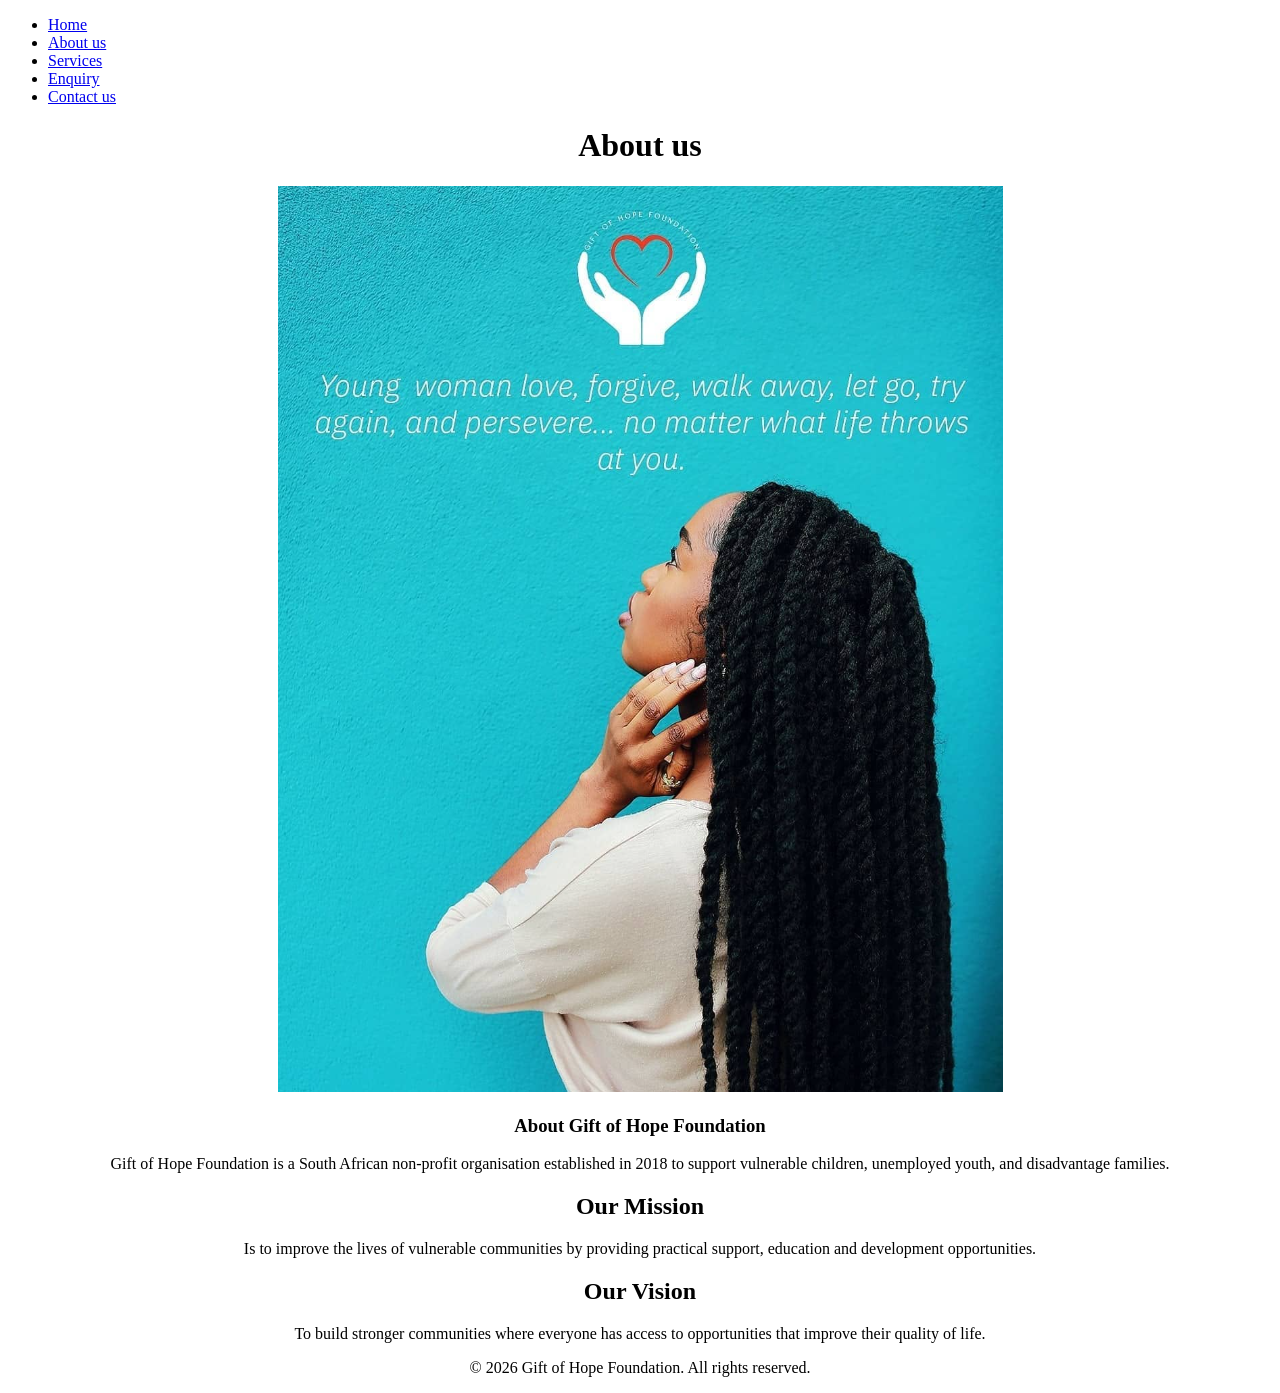
==== pages/about.html @ 1f4b8878 "Create about.html" ====
<!DOCTYPE html>
<html lang="en">
    <head>
        <meta charset="UTF-8">
        <meta name="viewport" conent="width=device-width, initial-scale=1.0">
        <title>Gift of Hope Foundation | About us</title>
    </head>

    <body>

        <header>
            <nav aria-label="Main Navigation">
                <ul>
                    <li><a href="../index.html" aria-current="page">Home</a></li>
                    <li><a href="about.html" aria-current="page">About us</a></li>
                    <li><a href="services.html">Services</a></li>
                    <li><a href="enquiry.html">Enquiry</a></li>
                    <li><a href="contact.html">Contact us</a></li>
                </ul>
            </nav>
        </header>

<main align="center">
    <h1>About us</h1>
    <img src="../assets/images/about.png" alt="Gift of Hope Foundation about us">
    <section>
       <article>
        <h1>About Gift of Hope Foundation</h1>
        <p>Gift of Hope Foundation is a South African non-profit organisation established in 2018 to support vulnerable children, unemployed youth, and disadvantage families.</p>
    </section>

    <section>
        <article>
            <h2>Our Mission</h2>
            <p>Is to improve the lives of vulnerable communities by providing practical support, education and development opportunities.</p>
        </article>
        <article>
            <h2>Our Vision</h2>
            <p>To build stronger communities where everyone has access to opportunities that improve their quality of life.</p>
        </article>
    </section>
</main>
    
<footer>
    <p align="center">&copy; 2026 Gift of Hope Foundation. All rights reserved.</p>
</footer>

    </body>
</html>
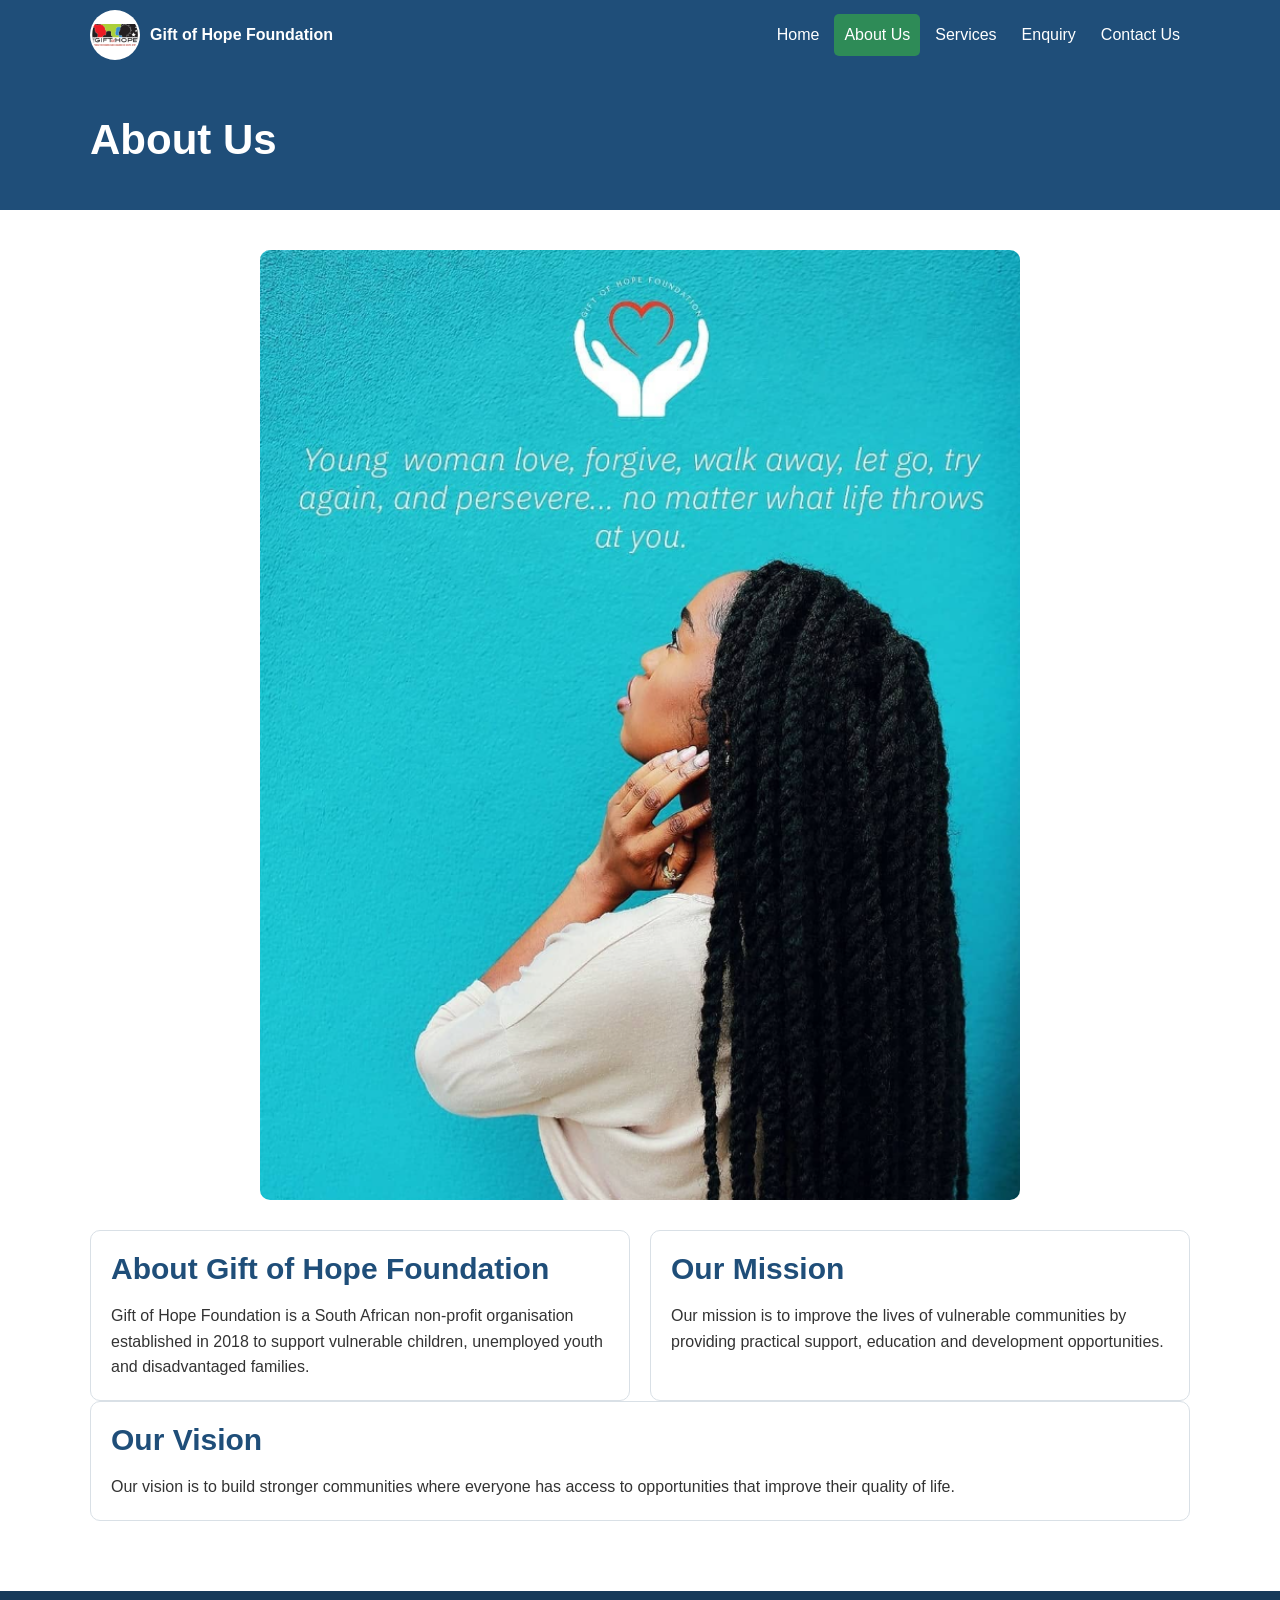
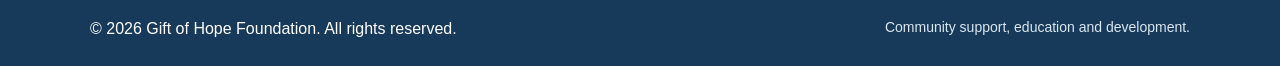
==== commit 8439338e: "Update about.html" ====
--- a/pages/about.html
+++ b/pages/about.html
@@ -1,49 +1,185 @@
 <!DOCTYPE html>
 <html lang="en">
-    <head>
-        <meta charset="UTF-8">
-        <meta name="viewport" conent="width=device-width, initial-scale=1.0">
-        <title>Gift of Hope Foundation | About us</title>
-    </head>
+<head>
+    <meta charset="UTF-8">
+    <meta name="viewport" content="width=device-width, initial-scale=1.0">
+    <meta name="description" content="Learn about the Gift of Hope Foundation.">
+    <title>Gift of Hope Foundation | About Us</title>
+    <link rel="stylesheet" href="../assets/css/styles.css">
+    <script src="../assets/js/script.js" defer></script>
+</head>
 
-    <body>
+<body>
 
-        <header>
-            <nav aria-label="Main Navigation">
+    <a class="skip-link" href="#main-content">
+        Skip to main content
+    </a>
+
+
+    <header class="site-header">
+
+        <div class="header-inner">
+
+            <a class="brand" href="../index.html">
+
+                <img src="../assets/images/logo.png"
+                     alt="Gift of Hope Foundation logo">
+
+                <span>
+                    Gift of Hope Foundation
+                </span>
+
+            </a>
+
+
+            <button class="nav-toggle"
+                    type="button"
+                    aria-controls="main-nav"
+                    aria-expanded="false">
+                Menu
+            </button>
+
+
+            <nav class="site-nav"
+                 id="main-nav"
+                 aria-label="Main navigation">
+
                 <ul>
-                    <li><a href="../index.html" aria-current="page">Home</a></li>
-                    <li><a href="about.html" aria-current="page">About us</a></li>
-                    <li><a href="services.html">Services</a></li>
-                    <li><a href="enquiry.html">Enquiry</a></li>
-                    <li><a href="contact.html">Contact us</a></li>
+
+                    <li>
+                        <a href="../index.html">
+                            Home
+                        </a>
+                    </li>
+
+                    <li>
+                        <a href="about.html" aria-current="page">
+                            About Us
+                        </a>
+                    </li>
+
+                    <li>
+                        <a href="services.html">
+                            Services
+                        </a>
+                    </li>
+
+                    <li>
+                        <a href="enquiry.html">
+                            Enquiry
+                        </a>
+                    </li>
+
+                    <li>
+                        <a href="contact.html">
+                            Contact Us
+                        </a>
+                    </li>
+
                 </ul>
+
             </nav>
-        </header>
 
-<main align="center">
-    <h1>About us</h1>
-    <img src="../assets/images/about.png" alt="Gift of Hope Foundation about us">
-    <section>
-       <article>
-        <h1>About Gift of Hope Foundation</h1>
-        <p>Gift of Hope Foundation is a South African non-profit organisation established in 2018 to support vulnerable children, unemployed youth, and disadvantage families.</p>
-    </section>
+        </div>
 
-    <section>
-        <article>
-            <h2>Our Mission</h2>
-            <p>Is to improve the lives of vulnerable communities by providing practical support, education and development opportunities.</p>
-        </article>
-        <article>
-            <h2>Our Vision</h2>
-            <p>To build stronger communities where everyone has access to opportunities that improve their quality of life.</p>
-        </article>
-    </section>
-</main>
-    
-<footer>
-    <p align="center">&copy; 2026 Gift of Hope Foundation. All rights reserved.</p>
-</footer>
+    </header>
 
-    </body>
-</html>
+
+    <main id="main-content">
+
+        <section class="page-hero">
+
+            <div class="container">
+
+                <h1>
+                    About Us
+                </h1>
+
+            </div>
+
+        </section>
+
+
+        <section class="page-content">
+
+            <div class="container">
+
+                <img class="content-image"
+                     src="../assets/images/about.png"
+                     alt="Gift of Hope Foundation about us">
+
+
+                <div class="two-col">
+
+                    <article class="card">
+
+                        <h2>
+                            About Gift of Hope Foundation
+                        </h2>
+
+                        <p>
+                            Gift of Hope Foundation is a South African
+                            non-profit organisation established in 2018
+                            to support vulnerable children, unemployed youth
+                            and disadvantaged families.
+                        </p>
+
+                    </article>
+
+
+                    <article class="card">
+
+                        <h2>
+                            Our Mission
+                        </h2>
+
+                        <p>
+                            Our mission is to improve the lives of vulnerable
+                            communities by providing practical support,
+                            education and development opportunities.
+                        </p>
+
+                    </article>
+
+                </div>
+
+
+                <article class="card section">
+
+                    <h2>
+                        Our Vision
+                    </h2>
+
+                    <p>
+                        Our vision is to build stronger communities where
+                        everyone has access to opportunities that improve
+                        their quality of life.
+                    </p>
+
+                </article>
+
+            </div>
+
+        </section>
+
+    </main>
+
+
+    <footer class="site-footer">
+
+        <div class="container footer-inner">
+
+            <p>
+                &copy; 2026 Gift of Hope Foundation. All rights reserved.
+            </p>
+
+            <p class="small">
+                Community support, education and development.
+            </p>
+
+        </div>
+
+    </footer>
+
+</body>
+</html>
--- a/assets/css/styles.css
+++ b/assets/css/styles.css
@@ -0,0 +1,544 @@
+/* Basic styles for the Gift of Hope Foundation website */
+
+* {
+    box-sizing: border-box;
+}
+
+html {
+    scroll-behavior: smooth;
+}
+
+body {
+    margin: 0;
+    font-family: Arial, sans-serif;
+    font-size: 16px;
+    line-height: 1.6;
+    color: #333333;
+    background-color: #ffffff;
+}
+
+img {
+    max-width: 100%;
+    height: auto;
+}
+
+a {
+    color: #1f4e79;
+}
+
+a:hover {
+    color: #f49c12;
+}
+
+button,
+input,
+select,
+textarea {
+    font: inherit;
+}
+
+button {
+    cursor: pointer;
+}
+
+:focus {
+    outline: 2px solid #f49c12;
+    outline-offset: 2px;
+}
+
+
+/* Skip link */
+
+.skip-link {
+    position: absolute;
+    left: -9999px;
+    top: 10px;
+    padding: 10px;
+    background-color: #ffffff;
+    color: #1f4e79;
+}
+
+.skip-link:focus {
+    left: 10px;
+    z-index: 1000;
+}
+
+
+/* Header and navigation */
+
+.site-header {
+    background-color: #1f4e79;
+    color: #ffffff;
+}
+
+.header-inner {
+    width: 90%;
+    max-width: 1100px;
+    margin: 0 auto;
+    padding: 10px 0;
+    display: flex;
+    align-items: center;
+    gap: 20px;
+    flex-wrap: wrap;
+}
+
+.brand {
+    display: flex;
+    align-items: center;
+    gap: 10px;
+    color: #ffffff;
+    text-decoration: none;
+    font-weight: bold;
+}
+
+.brand:hover,
+.brand:focus,
+.brand:active {
+    color: #ffffff;
+}
+
+.brand img {
+    width: 50px;
+    height: 50px;
+    object-fit: contain;
+    background-color: #ffffff;
+    border-radius: 50%;
+    padding: 2px;
+}
+
+.nav-toggle {
+    display: none;
+    margin-left: auto;
+    padding: 8px 12px;
+    color: #ffffff;
+    background-color: transparent;
+    border: 1px solid #ffffff;
+    border-radius: 5px;
+}
+
+.nav-toggle:hover,
+.nav-toggle:focus,
+.nav-toggle:active {
+    background-color: #2e8b57;
+}
+
+.site-nav {
+    margin-left: auto;
+}
+
+.site-nav ul {
+    margin: 0;
+    padding: 0;
+    list-style: none;
+    display: flex;
+    gap: 5px;
+}
+
+.site-nav a {
+    display: block;
+    padding: 8px 10px;
+    color: #ffffff;
+    text-decoration: none;
+    border-radius: 5px;
+}
+
+.site-nav a:hover,
+.site-nav a:focus,
+.site-nav a:active,
+.site-nav a[aria-current="page"] {
+    background-color: #2e8b57;
+    color: #ffffff;
+}
+
+
+/* General page layout */
+
+.container {
+    width: 90%;
+    max-width: 1100px;
+    margin: 0 auto;
+}
+
+main {
+    min-height: 65vh;
+}
+
+
+/* Home hero section */
+
+.hero {
+    padding: 60px 0;
+    background-color: #eef6fb;
+}
+
+.hero-grid {
+    display: grid;
+    grid-template-columns: 2fr 1fr;
+    gap: 30px;
+    align-items: center;
+}
+
+.eyebrow {
+    color: #2e8b57;
+    font-weight: bold;
+    text-transform: uppercase;
+}
+
+h1,
+h2,
+h3 {
+    margin-top: 0;
+    color: #1f4e79;
+    line-height: 1.2;
+}
+
+h1 {
+    font-size: 42px;
+    margin-bottom: 20px;
+}
+
+h2 {
+    font-size: 30px;
+    margin-bottom: 15px;
+}
+
+h3 {
+    font-size: 22px;
+    margin-bottom: 10px;
+}
+
+.hero p {
+    max-width: 700px;
+    font-size: 18px;
+}
+
+.actions {
+    display: flex;
+    flex-wrap: wrap;
+    gap: 10px;
+    margin-top: 20px;
+}
+
+
+/* Buttons */
+
+.btn {
+    display: inline-block;
+    padding: 10px 16px;
+    border-radius: 5px;
+    border: 2px solid transparent;
+    text-decoration: none;
+    font-weight: bold;
+}
+
+.btn-primary {
+    background-color: #f49c12;
+    color: #222222;
+}
+
+.btn-primary:hover,
+.btn-primary:focus,
+.btn-primary:active {
+    background-color: #d98400;
+    color: #222222;
+}
+
+.btn-secondary {
+    background-color: #ffffff;
+    color: #1f4e79;
+    border-color: #1f4e79;
+}
+
+.btn-secondary:hover,
+.btn-secondary:focus,
+.btn-secondary:active {
+    background-color: #1f4e79;
+    color: #ffffff;
+}
+
+
+/* Home image */
+
+.hero-card {
+    padding: 15px;
+    background-color: #ffffff;
+    border: 1px solid #d9e0e6;
+    border-radius: 10px;
+}
+
+.hero-card img {
+    display: block;
+    width: 100%;
+}
+
+
+/* Sections */
+
+.section {
+    padding: 50px 0;
+}
+
+.section-alt {
+    background-color: #f4f4f4;
+}
+
+.section-intro {
+    max-width: 700px;
+}
+
+
+/* Cards */
+
+.cards {
+    display: grid;
+    grid-template-columns: repeat(4, 1fr);
+    gap: 20px;
+}
+
+.card {
+    padding: 20px;
+    background-color: #ffffff;
+    border: 1px solid #d9e0e6;
+    border-radius: 10px;
+}
+
+.card:hover {
+    box-shadow: 0 4px 10px rgba(0, 0, 0, 0.10);
+}
+
+.card p {
+    margin-bottom: 0;
+}
+
+
+/* Page headings */
+
+.page-hero {
+    padding: 45px 0;
+    background-color: #1f4e79;
+    color: #ffffff;
+}
+
+.page-hero h1 {
+    margin-bottom: 0;
+    color: #ffffff;
+}
+
+
+/* Page content */
+
+.page-content {
+    padding: 40px 0;
+}
+
+.content-image {
+    display: block;
+    width: 100%;
+    max-width: 760px;
+    margin: 0 auto 30px;
+    border-radius: 10px;
+}
+
+.two-col {
+    display: grid;
+    grid-template-columns: repeat(2, 1fr);
+    gap: 20px;
+}
+
+.contact-grid {
+    display: grid;
+    grid-template-columns: repeat(3, 1fr);
+    gap: 20px;
+}
+
+
+/* Enquiry form */
+
+.form-wrap {
+    width: 100%;
+    max-width: 760px;
+    margin: 0 auto;
+    padding: 25px;
+    border: 1px solid #d9e0e6;
+    border-radius: 10px;
+    background-color: #ffffff;
+}
+
+.form-row {
+    margin-bottom: 18px;
+}
+
+label {
+    display: block;
+    margin-bottom: 5px;
+    font-weight: bold;
+}
+
+input,
+select,
+textarea {
+    width: 100%;
+    padding: 10px;
+    border: 1px solid #aaaaaa;
+    border-radius: 5px;
+    background-color: #ffffff;
+}
+
+textarea {
+    resize: vertical;
+}
+
+input:focus,
+select:focus,
+textarea:focus {
+    border-color: #1f4e79;
+}
+
+.status {
+    display: none;
+    margin-top: 15px;
+    padding: 10px;
+    background-color: #eaf6ee;
+    border: 1px solid #9ed0ac;
+}
+
+.status.show {
+    display: block;
+}
+
+
+/* Footer */
+
+.site-footer {
+    margin-top: 30px;
+    padding: 25px 0;
+    background-color: #173a5a;
+    color: #ffffff;
+}
+
+.footer-inner {
+    display: flex;
+    justify-content: space-between;
+    gap: 20px;
+    flex-wrap: wrap;
+}
+
+.site-footer p {
+    margin: 0;
+}
+
+.small {
+    font-size: 14px;
+    color: #dbe7f0;
+}
+
+
+/* Tablet */
+
+@media (max-width: 900px) {
+
+    .hero-grid {
+        grid-template-columns: 1fr;
+    }
+
+    .cards {
+        grid-template-columns: repeat(2, 1fr);
+    }
+
+    .contact-grid {
+        grid-template-columns: 1fr;
+    }
+}
+
+
+/* Mobile */
+
+@media (max-width: 700px) {
+
+    .nav-toggle {
+        display: block;
+    }
+
+    .site-nav {
+        display: none;
+        width: 100%;
+        margin-left: 0;
+    }
+
+    .site-nav.open {
+        display: block;
+    }
+
+    .site-nav ul {
+        flex-direction: column;
+    }
+
+    .site-nav a {
+        padding: 10px;
+    }
+
+    .header-inner {
+        align-items: center;
+    }
+
+    .cards,
+    .two-col {
+        grid-template-columns: 1fr;
+    }
+
+    h1 {
+        font-size: 34px;
+    }
+
+    h2 {
+        font-size: 26px;
+    }
+
+    h3 {
+        font-size: 20px;
+    }
+
+    .hero {
+        padding: 45px 0;
+    }
+
+    .page-content,
+    .section {
+        padding: 35px 0;
+    }
+}
+
+
+/* Small mobile screens */
+
+@media (max-width: 450px) {
+
+    body {
+        font-size: 15px;
+    }
+
+    h1 {
+        font-size: 30px;
+    }
+
+    h2 {
+        font-size: 23px;
+    }
+
+    .brand span {
+        font-size: 14px;
+    }
+
+    .actions {
+        flex-direction: column;
+    }
+
+    .btn {
+        width: 100%;
+        text-align: center;
+    }
+
+    .form-wrap {
+        padding: 18px;
+    }
+}
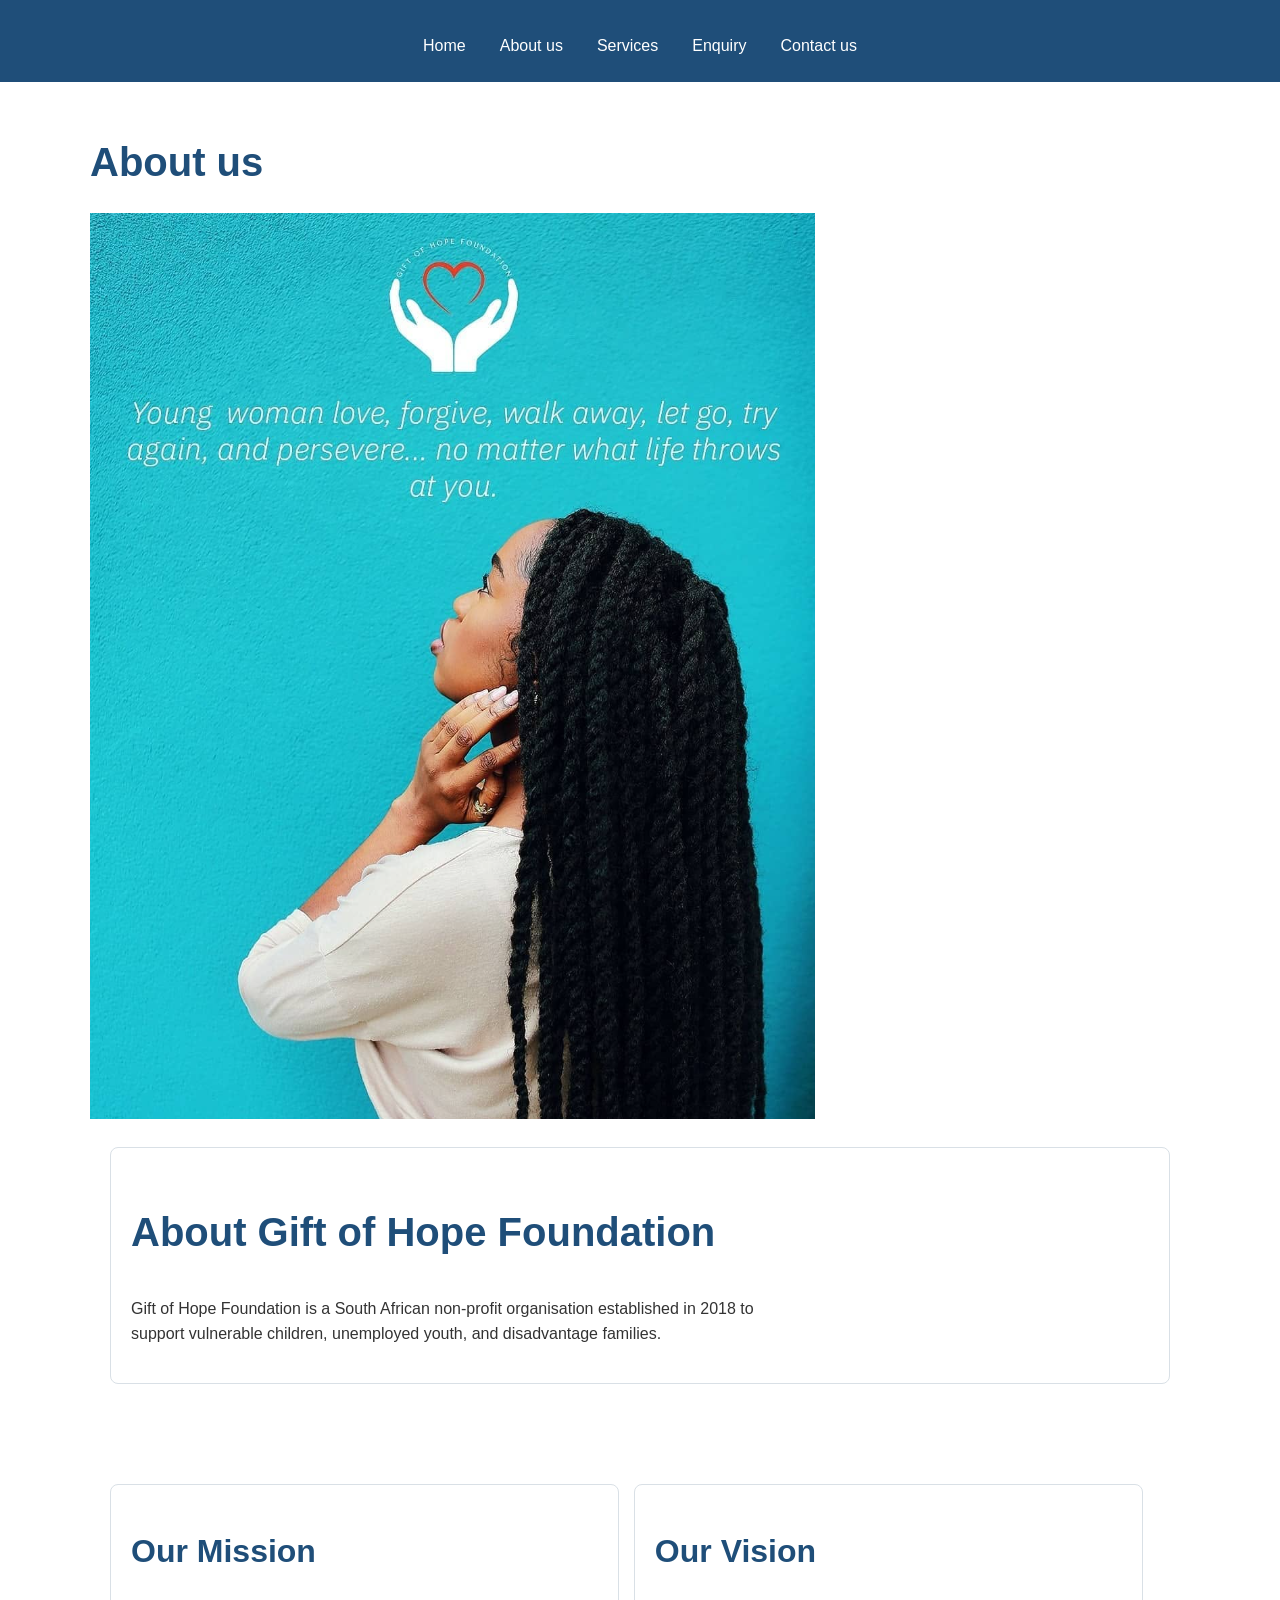
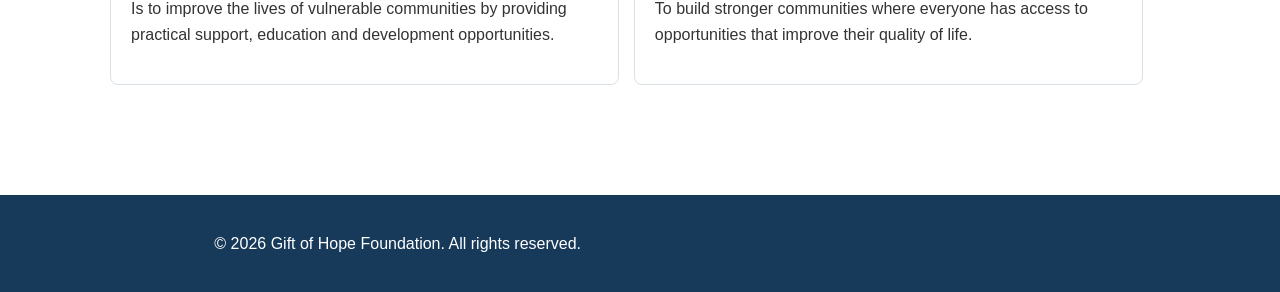
==== commit 209055a0: "Update about.html" ====
--- a/pages/about.html
+++ b/pages/about.html
@@ -1,183 +1,156 @@
 <!DOCTYPE html>
 <html lang="en">
+
 <head>
+
     <meta charset="UTF-8">
-    <meta name="viewport" content="width=device-width, initial-scale=1.0">
-    <meta name="description" content="Learn about the Gift of Hope Foundation.">
-    <title>Gift of Hope Foundation | About Us</title>
-    <link rel="stylesheet" href="../assets/css/styles.css">
-    <script src="../assets/js/script.js" defer></script>
+
+    <meta name="viewport"
+          conent="width=device-width, initial-scale=1.0">
+
+    <title>
+        Gift of Hope Foundation | About us
+    </title>
+
+    <!-- PART 2: External stylesheet added so the page uses shared CSS. -->
+    <link rel="stylesheet"
+          href="../assets/css/styles.css">
+
+    <!-- PART 2: External JavaScript added for the responsive navigation. -->
+    <script src="../assets/js/script.js"
+            defer></script>
+
 </head>
+
 
 <body>
 
-    <a class="skip-link" href="#main-content">
-        Skip to main content
-    </a>
+    <header>
 
+        <!-- PART 2: Mobile navigation button.
+             Hidden on large screens and shown on small screens by CSS. -->
+        <button class="nav-toggle"
+                type="button"
+                aria-controls="main-navigation"
+                aria-expanded="false">
+            Menu
+        </button>
 
-    <header class="site-header">
+        <nav id="main-navigation"
+             aria-label="Main Navigation">
 
-        <div class="header-inner">
+            <ul>
 
-            <a class="brand" href="../index.html">
+                <li>
+                    <a href="../index.html"
+                       aria-current="page">
+                        Home
+                    </a>
+                </li>
 
-                <img src="../assets/images/logo.png"
-                     alt="Gift of Hope Foundation logo">
+                <li>
+                    <a href="about.html"
+                       aria-current="page">
+                        About us
+                    </a>
+                </li>
 
-                <span>
-                    Gift of Hope Foundation
-                </span>
+                <li>
+                    <a href="services.html">
+                        Services
+                    </a>
+                </li>
 
-            </a>
+                <li>
+                    <a href="enquiry.html">
+                        Enquiry
+                    </a>
+                </li>
 
+                <li>
+                    <a href="contact.html">
+                        Contact us
+                    </a>
+                </li>
 
-            <button class="nav-toggle"
-                    type="button"
-                    aria-controls="main-nav"
-                    aria-expanded="false">
-                Menu
-            </button>
+            </ul>
 
-
-            <nav class="site-nav"
-                 id="main-nav"
-                 aria-label="Main navigation">
-
-                <ul>
-
-                    <li>
-                        <a href="../index.html">
-                            Home
-                        </a>
-                    </li>
-
-                    <li>
-                        <a href="about.html" aria-current="page">
-                            About Us
-                        </a>
-                    </li>
-
-                    <li>
-                        <a href="services.html">
-                            Services
-                        </a>
-                    </li>
-
-                    <li>
-                        <a href="enquiry.html">
-                            Enquiry
-                        </a>
-                    </li>
-
-                    <li>
-                        <a href="contact.html">
-                            Contact Us
-                        </a>
-                    </li>
-
-                </ul>
-
-            </nav>
-
-        </div>
+        </nav>
 
     </header>
 
 
-    <main id="main-content">
+    <main align="center">
 
-        <section class="page-hero">
+        <h1>
+            About us
+        </h1>
 
-            <div class="container">
+        <img src="../assets/images/about.png"
+             alt="Gift of Hope Foundation about us">
+
+
+        <section>
+
+            <article>
 
                 <h1>
-                    About Us
+                    About Gift of Hope Foundation
                 </h1>
 
-            </div>
+                <p>
+                    Gift of Hope Foundation is a South African
+                    non-profit organisation established in 2018
+                    to support vulnerable children, unemployed youth,
+                    and disadvantage families.
+                </p>
+
+            </article>
 
         </section>
 
 
-        <section class="page-content">
+        <section>
 
-            <div class="container">
+            <article>
 
-                <img class="content-image"
-                     src="../assets/images/about.png"
-                     alt="Gift of Hope Foundation about us">
+                <h2>
+                    Our Mission
+                </h2>
+
+                <p>
+                    Is to improve the lives of vulnerable communities
+                    by providing practical support, education and
+                    development opportunities.
+                </p>
+
+            </article>
 
 
-                <div class="two-col">
+            <article>
 
-                    <article class="card">
+                <h2>
+                    Our Vision
+                </h2>
 
-                        <h2>
-                            About Gift of Hope Foundation
-                        </h2>
+                <p>
+                    To build stronger communities where everyone has
+                    access to opportunities that improve their quality
+                    of life.
+                </p>
 
-                        <p>
-                            Gift of Hope Foundation is a South African
-                            non-profit organisation established in 2018
-                            to support vulnerable children, unemployed youth
-                            and disadvantaged families.
-                        </p>
-
-                    </article>
-
-
-                    <article class="card">
-
-                        <h2>
-                            Our Mission
-                        </h2>
-
-                        <p>
-                            Our mission is to improve the lives of vulnerable
-                            communities by providing practical support,
-                            education and development opportunities.
-                        </p>
-
-                    </article>
-
-                </div>
-
-
-                <article class="card section">
-
-                    <h2>
-                        Our Vision
-                    </h2>
-
-                    <p>
-                        Our vision is to build stronger communities where
-                        everyone has access to opportunities that improve
-                        their quality of life.
-                    </p>
-
-                </article>
-
-            </div>
+            </article>
 
         </section>
 
     </main>
 
 
-    <footer class="site-footer">
+    <footer>
 
-        <div class="container footer-inner">
-
-            <p>
-                &copy; 2026 Gift of Hope Foundation. All rights reserved.
-            </p>
-
-            <p class="small">
-                Community support, education and development.
-            </p>
-
-        </div>
+        <p align="center">
+            &copy; 2026 Gift of Hope Foundation. All rights reserved.
+        </p>
 
     </footer>
 
--- a/assets/css/styles.css
+++ b/assets/css/styles.css
@@ -1,4 +1,12 @@
-/* Basic styles for the Gift of Hope Foundation website */
+/*
+   Gift of Hope Foundation - Part 2 CSS
+
+   PART 2 REQUIREMENT: External stylesheet
+   This file is linked from all five HTML pages.
+*/
+
+
+/* PART 2: Default CSS styles - basic box sizing and page setup. */
 
 * {
     box-sizing: border-box;
@@ -18,353 +26,196 @@
 }
 
 img {
+    /* PART 2: Responsive images - images stay inside their containers. */
     max-width: 100%;
     height: auto;
 }
 
-a {
+
+/* PART 2: Typography styles. */
+
+h1,
+h2,
+h3 {
     color: #1f4e79;
-}
-
-a:hover {
-    color: #f49c12;
-}
-
-button,
-input,
-select,
-textarea {
-    font: inherit;
-}
-
-button {
-    cursor: pointer;
-}
-
-:focus {
-    outline: 2px solid #f49c12;
-    outline-offset: 2px;
-}
-
-
-/* Skip link */
-
-.skip-link {
-    position: absolute;
-    left: -9999px;
-    top: 10px;
-    padding: 10px;
-    background-color: #ffffff;
-    color: #1f4e79;
-}
-
-.skip-link:focus {
-    left: 10px;
-    z-index: 1000;
-}
-
-
-/* Header and navigation */
-
-.site-header {
+    line-height: 1.2;
+}
+
+h1 {
+    font-size: 2.5rem;
+}
+
+h2 {
+    font-size: 2rem;
+}
+
+h3 {
+    font-size: 1.35rem;
+}
+
+p {
+    max-width: 75ch;
+}
+
+
+/* PART 2: Layout structure - shared page width and spacing. */
+
+header,
+main,
+footer {
+    width: 100%;
+}
+
+header {
     background-color: #1f4e79;
     color: #ffffff;
-}
-
-.header-inner {
+    padding: 15px 5%;
+}
+
+header > div {
+    text-align: center;
+}
+
+header p {
+    margin: 0 0 10px;
+}
+
+header p a {
+    color: #ffffff;
+    text-decoration: none;
+    font-size: 1.5rem;
+    font-weight: bold;
+}
+
+.logo {
+    width: 90px;
+    height: auto;
+    margin: 5px auto 10px;
+}
+
+
+/* PART 2: Responsive navigation structure. */
+
+nav ul {
+    list-style: none;
+    margin: 10px 0 0;
+    padding: 0;
+    display: flex;
+    justify-content: center;
+    gap: 10px;
+    flex-wrap: wrap;
+}
+
+nav a {
+    display: block;
+    padding: 8px 12px;
+    color: #ffffff;
+    text-decoration: none;
+    border-radius: 4px;
+}
+
+
+/* PART 2: Pseudo-classes - hover, focus and active states. */
+
+nav a:hover,
+nav a:focus,
+nav a:active {
+    background-color: #2e8b57;
+    color: #ffffff;
+}
+
+
+.btn {
+    display: inline-block;
+    padding: 10px 15px;
+    background-color: #f49c12;
+    color: #222222;
+    text-decoration: none;
+    border-radius: 5px;
+    font-weight: bold;
+}
+
+
+/* PART 2: Pseudo-classes are also used on the button. */
+
+.btn:hover,
+.btn:focus,
+.btn:active {
+    background-color: #d98400;
+    color: #222222;
+}
+
+
+/* PART 2: General content layout. */
+
+main {
     width: 90%;
     max-width: 1100px;
     margin: 0 auto;
-    padding: 10px 0;
-    display: flex;
-    align-items: center;
-    gap: 20px;
-    flex-wrap: wrap;
-}
-
-.brand {
-    display: flex;
-    align-items: center;
-    gap: 10px;
-    color: #ffffff;
-    text-decoration: none;
-    font-weight: bold;
-}
-
-.brand:hover,
-.brand:focus,
-.brand:active {
-    color: #ffffff;
-}
-
-.brand img {
-    width: 50px;
-    height: 50px;
-    object-fit: contain;
-    background-color: #ffffff;
-    border-radius: 50%;
-    padding: 2px;
-}
-
-.nav-toggle {
-    display: none;
-    margin-left: auto;
-    padding: 8px 12px;
-    color: #ffffff;
-    background-color: transparent;
-    border: 1px solid #ffffff;
-    border-radius: 5px;
-}
-
-.nav-toggle:hover,
-.nav-toggle:focus,
-.nav-toggle:active {
-    background-color: #2e8b57;
-}
-
-.site-nav {
-    margin-left: auto;
-}
-
-.site-nav ul {
-    margin: 0;
-    padding: 0;
-    list-style: none;
-    display: flex;
-    gap: 5px;
-}
-
-.site-nav a {
-    display: block;
-    padding: 8px 10px;
-    color: #ffffff;
-    text-decoration: none;
-    border-radius: 5px;
-}
-
-.site-nav a:hover,
-.site-nav a:focus,
-.site-nav a:active,
-.site-nav a[aria-current="page"] {
-    background-color: #2e8b57;
-    color: #ffffff;
-}
-
-
-/* General page layout */
-
-.container {
-    width: 90%;
-    max-width: 1100px;
-    margin: 0 auto;
-}
-
-main {
-    min-height: 65vh;
-}
-
-
-/* Home hero section */
-
-.hero {
-    padding: 60px 0;
+    padding: 30px 0;
+    text-align: left;
+}
+
+main > section {
+    margin-bottom: 40px;
+    padding: 20px;
+    border-radius: 8px;
+}
+
+
+/* PART 2: Decoration and colour. */
+
+.Home {
     background-color: #eef6fb;
-}
-
-.hero-grid {
-    display: grid;
-    grid-template-columns: 2fr 1fr;
-    gap: 30px;
-    align-items: center;
-}
-
-.eyebrow {
-    color: #2e8b57;
-    font-weight: bold;
-    text-transform: uppercase;
-}
-
-h1,
-h2,
-h3 {
-    margin-top: 0;
-    color: #1f4e79;
-    line-height: 1.2;
-}
-
-h1 {
-    font-size: 42px;
-    margin-bottom: 20px;
-}
-
-h2 {
-    font-size: 30px;
-    margin-bottom: 15px;
-}
-
-h3 {
-    font-size: 22px;
-    margin-bottom: 10px;
-}
-
-.hero p {
-    max-width: 700px;
-    font-size: 18px;
-}
-
-.actions {
-    display: flex;
-    flex-wrap: wrap;
-    gap: 10px;
-    margin-top: 20px;
-}
-
-
-/* Buttons */
-
-.btn {
-    display: inline-block;
-    padding: 10px 16px;
-    border-radius: 5px;
-    border: 2px solid transparent;
-    text-decoration: none;
-    font-weight: bold;
-}
-
-.btn-primary {
-    background-color: #f49c12;
-    color: #222222;
-}
-
-.btn-primary:hover,
-.btn-primary:focus,
-.btn-primary:active {
-    background-color: #d98400;
-    color: #222222;
-}
-
-.btn-secondary {
-    background-color: #ffffff;
-    color: #1f4e79;
-    border-color: #1f4e79;
-}
-
-.btn-secondary:hover,
-.btn-secondary:focus,
-.btn-secondary:active {
-    background-color: #1f4e79;
-    color: #ffffff;
-}
-
-
-/* Home image */
-
-.hero-card {
-    padding: 15px;
-    background-color: #ffffff;
-    border: 1px solid #d9e0e6;
-    border-radius: 10px;
-}
-
-.hero-card img {
-    display: block;
-    width: 100%;
-}
-
-
-/* Sections */
-
-.section {
-    padding: 50px 0;
-}
-
-.section-alt {
-    background-color: #f4f4f4;
-}
-
-.section-intro {
-    max-width: 700px;
-}
-
-
-/* Cards */
-
-.cards {
-    display: grid;
-    grid-template-columns: repeat(4, 1fr);
-    gap: 20px;
-}
-
-.card {
-    padding: 20px;
-    background-color: #ffffff;
-    border: 1px solid #d9e0e6;
-    border-radius: 10px;
-}
-
-.card:hover {
-    box-shadow: 0 4px 10px rgba(0, 0, 0, 0.10);
-}
-
-.card p {
-    margin-bottom: 0;
-}
-
-
-/* Page headings */
-
-.page-hero {
-    padding: 45px 0;
-    background-color: #1f4e79;
-    color: #ffffff;
-}
-
-.page-hero h1 {
-    margin-bottom: 0;
-    color: #ffffff;
-}
-
-
-/* Page content */
-
-.page-content {
-    padding: 40px 0;
-}
-
-.content-image {
-    display: block;
-    width: 100%;
-    max-width: 760px;
-    margin: 0 auto 30px;
-    border-radius: 10px;
-}
-
-.two-col {
+    text-align: center;
+}
+
+main section section,
+main > section > div {
     display: grid;
     grid-template-columns: repeat(2, 1fr);
     gap: 20px;
 }
 
-.contact-grid {
-    display: grid;
-    grid-template-columns: repeat(3, 1fr);
-    gap: 20px;
-}
-
-
-/* Enquiry form */
-
-.form-wrap {
+article {
+    padding: 20px;
+    border: 1px solid #d9e0e6;
+    border-radius: 8px;
+    background-color: #ffffff;
+}
+
+
+/* PART 2: Layout structure for sections that contain articles. */
+
+main > section > article {
+    display: inline-block;
+    vertical-align: top;
+    width: 48%;
+    margin: 0 1% 20px 0;
+}
+
+
+/* PART 2: Keep a single article section full width. */
+
+main > section > article:only-child {
     width: 100%;
+    margin-right: 0;
+}
+
+
+/* PART 2: Pseudo-class decoration on cards. */
+
+article:hover {
+    box-shadow: 0 4px 10px rgba(0, 0, 0, 0.10);
+}
+
+
+form {
     max-width: 760px;
     margin: 0 auto;
-    padding: 25px;
-    border: 1px solid #d9e0e6;
-    border-radius: 10px;
-    background-color: #ffffff;
-}
-
-.form-row {
+}
+
+form div {
     margin-bottom: 18px;
 }
 
@@ -381,135 +232,127 @@
     padding: 10px;
     border: 1px solid #aaaaaa;
     border-radius: 5px;
-    background-color: #ffffff;
-}
-
-textarea {
-    resize: vertical;
-}
+    font: inherit;
+}
+
+
+/* PART 2: Pseudo-class for accessible form focus. */
 
 input:focus,
 select:focus,
-textarea:focus {
-    border-color: #1f4e79;
-}
-
-.status {
+textarea:focus,
+button:focus {
+    outline: 2px solid #f49c12;
+    outline-offset: 2px;
+}
+
+
+button {
+    padding: 10px 15px;
+    border: 0;
+    border-radius: 5px;
+    background-color: #f49c12;
+    color: #222222;
+    font-weight: bold;
+}
+
+button:hover,
+button:active {
+    background-color: #d98400;
+}
+
+
+/* PART 2: Mobile menu button.
+   It is hidden on large screens. */
+
+.nav-toggle {
     display: none;
-    margin-top: 15px;
-    padding: 10px;
-    background-color: #eaf6ee;
-    border: 1px solid #9ed0ac;
-}
-
-.status.show {
-    display: block;
-}
-
-
-/* Footer */
-
-.site-footer {
-    margin-top: 30px;
-    padding: 25px 0;
+    margin: 10px auto;
+}
+
+
+footer {
+    padding: 20px 5%;
     background-color: #173a5a;
     color: #ffffff;
-}
-
-.footer-inner {
-    display: flex;
-    justify-content: space-between;
-    gap: 20px;
-    flex-wrap: wrap;
-}
-
-.site-footer p {
-    margin: 0;
-}
-
-.small {
-    font-size: 14px;
-    color: #dbe7f0;
-}
-
-
-/* Tablet */
+    text-align: center;
+}
+
+
+/* PART 2: Tablet breakpoint. */
 
 @media (max-width: 900px) {
 
-    .hero-grid {
+    main section section,
+    main > section > div {
         grid-template-columns: 1fr;
     }
 
-    .cards {
-        grid-template-columns: repeat(2, 1fr);
-    }
-
-    .contact-grid {
-        grid-template-columns: 1fr;
-    }
-}
-
-
-/* Mobile */
+    h1 {
+        font-size: 2.2rem;
+    }
+}
+
+
+/* PART 2: Mobile breakpoint.
+   This gives the site a responsive layout. */
 
 @media (max-width: 700px) {
+
+    /* PART 2: Responsive navigation. */
 
     .nav-toggle {
         display: block;
     }
 
-    .site-nav {
+    nav {
         display: none;
+    }
+
+    nav.open {
+        display: block;
+    }
+
+    nav ul {
+        flex-direction: column;
+        gap: 5px;
+    }
+
+    nav a {
+        text-align: center;
+    }
+
+
+    /* PART 2: Responsive typography. */
+
+    h1 {
+        font-size: 1.9rem;
+    }
+
+    h2 {
+        font-size: 1.6rem;
+    }
+
+    h3 {
+        font-size: 1.2rem;
+    }
+
+
+    /* PART 2: Responsive layout for narrow screens. */
+
+    main {
+        width: 92%;
+        padding: 20px 0;
+    }
+
+    main > section > article {
         width: 100%;
-        margin-left: 0;
-    }
-
-    .site-nav.open {
-        display: block;
-    }
-
-    .site-nav ul {
-        flex-direction: column;
-    }
-
-    .site-nav a {
-        padding: 10px;
-    }
-
-    .header-inner {
-        align-items: center;
-    }
-
-    .cards,
-    .two-col {
-        grid-template-columns: 1fr;
-    }
-
-    h1 {
-        font-size: 34px;
-    }
-
-    h2 {
-        font-size: 26px;
-    }
-
-    h3 {
-        font-size: 20px;
-    }
-
-    .hero {
-        padding: 45px 0;
-    }
-
-    .page-content,
-    .section {
-        padding: 35px 0;
-    }
-}
-
-
-/* Small mobile screens */
+        margin-right: 0;
+    }
+}
+
+
+/* PART 2: Small mobile breakpoint. */
 
 @media (max-width: 450px) {
 
@@ -517,28 +360,15 @@
         font-size: 15px;
     }
 
-    h1 {
-        font-size: 30px;
-    }
-
-    h2 {
-        font-size: 23px;
-    }
-
-    .brand span {
-        font-size: 14px;
-    }
-
-    .actions {
-        flex-direction: column;
-    }
-
-    .btn {
-        width: 100%;
-        text-align: center;
-    }
-
-    .form-wrap {
-        padding: 18px;
+    header p a {
+        font-size: 1.2rem;
+    }
+
+    .logo {
+        width: 75px;
+    }
+
+    main > section {
+        padding: 15px;
     }
 }
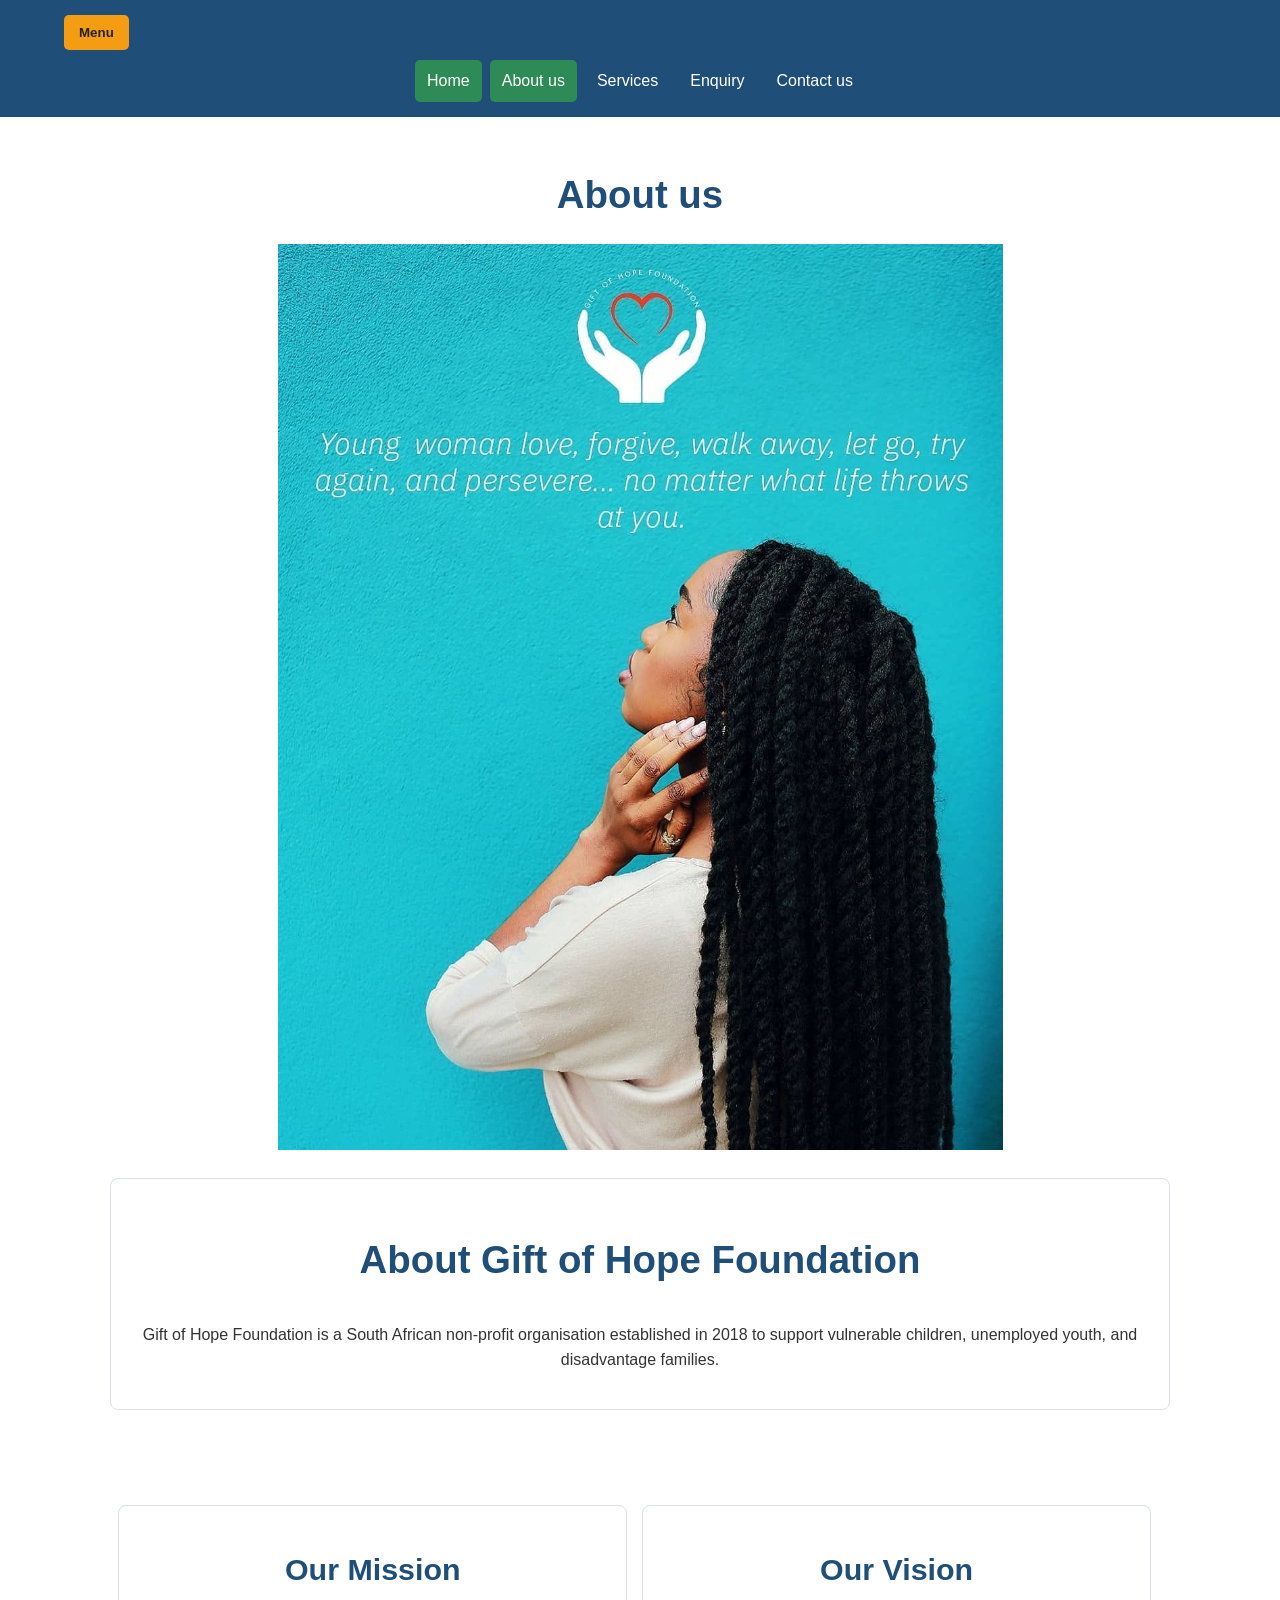
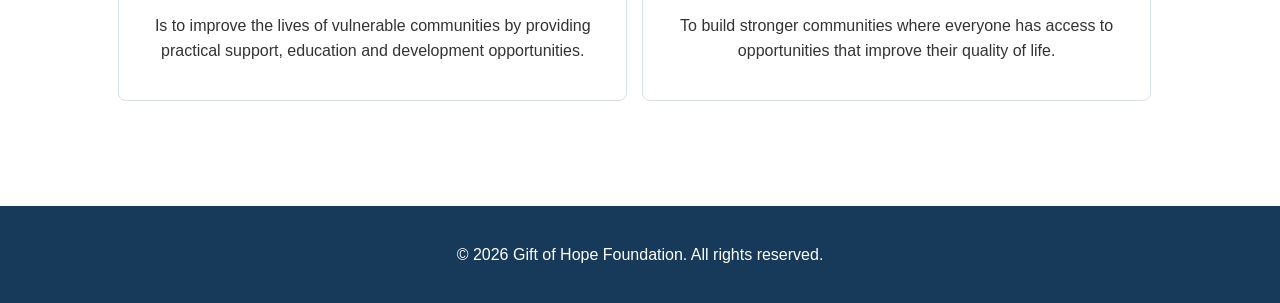
==== commit 9e0a1604: "Improve About Us SEO metadata" ====
--- a/pages/about.html
+++ b/pages/about.html
@@ -6,7 +6,13 @@
     <meta charset="UTF-8">
 
     <meta name="viewport"
-          conent="width=device-width, initial-scale=1.0">
+          content="width=device-width, initial-scale=1.0">
+
+    <meta name="description"
+          content="Learn about the Gift of Hope Foundation, its mission and its work with vulnerable South African communities.">
+
+    <meta name="keywords"
+          content="Gift of Hope Foundation, about us, mission, vision, South Africa, community development">
 
     <title>
         Gift of Hope Foundation | About us
@@ -87,7 +93,8 @@
         </h1>
 
         <img src="../assets/images/about.png"
-             alt="Gift of Hope Foundation about us">
+             alt="Gift of Hope Foundation community support"
+             loading="lazy">
 
 
         <section>
--- a/assets/css/styles.css
+++ b/assets/css/styles.css
@@ -1,13 +1,11 @@
-/*
-   Gift of Hope Foundation - Part 2 CSS
-
-   PART 2 REQUIREMENT: External stylesheet
-   This file is linked from all five HTML pages.
+/* 
+   Gift of Hope Foundation - Part 2 stylesheet
+
+   PART 2 requirement: External stylesheet
+   This one CSS file is linked to all five pages.
 */
 
-
-/* PART 2: Default CSS styles - basic box sizing and page setup. */
-
+/* PART 2: Default CSS styles. */
 * {
     box-sizing: border-box;
 }
@@ -25,15 +23,13 @@
     background-color: #ffffff;
 }
 
+/* PART 2: Responsive images. */
 img {
-    /* PART 2: Responsive images - images stay inside their containers. */
     max-width: 100%;
     height: auto;
 }
 
-
 /* PART 2: Typography styles. */
-
 h1,
 h2,
 h3 {
@@ -42,42 +38,26 @@
 }
 
 h1 {
-    font-size: 2.5rem;
+    font-size: 2.4rem;
 }
 
 h2 {
-    font-size: 2rem;
+    font-size: 1.9rem;
 }
 
 h3 {
-    font-size: 1.35rem;
+    font-size: 1.3rem;
 }
 
 p {
-    max-width: 75ch;
-}
-
-
-/* PART 2: Layout structure - shared page width and spacing. */
-
-header,
-main,
-footer {
-    width: 100%;
-}
-
+    line-height: 1.6;
+}
+
+/* PART 2: Layout structure and spacing. */
 header {
     background-color: #1f4e79;
     color: #ffffff;
     padding: 15px 5%;
-}
-
-header > div {
-    text-align: center;
-}
-
-header p {
-    margin: 0 0 10px;
 }
 
 header p a {
@@ -88,22 +68,33 @@
 }
 
 .logo {
+    display: block;
     width: 90px;
-    height: auto;
-    margin: 5px auto 10px;
-}
-
-
-/* PART 2: Responsive navigation structure. */
-
+    margin: 10px auto;
+}
+
+main {
+    width: 90%;
+    max-width: 1100px;
+    margin: 0 auto;
+    padding: 30px 0;
+}
+
+main > section {
+    margin-bottom: 35px;
+    padding: 20px;
+}
+
+/* PART 2: Flexbox is used for the navigation layout. */
 nav ul {
-    list-style: none;
+    display: flex;
+    justify-content: center;
+    align-items: center;
+    flex-wrap: wrap;
+    gap: 8px;
     margin: 10px 0 0;
     padding: 0;
-    display: flex;
-    justify-content: center;
-    gap: 10px;
-    flex-wrap: wrap;
+    list-style: none;
 }
 
 nav a {
@@ -111,20 +102,53 @@
     padding: 8px 12px;
     color: #ffffff;
     text-decoration: none;
-    border-radius: 4px;
-}
-
-
-/* PART 2: Pseudo-classes - hover, focus and active states. */
+    border-radius: 5px;
+}
+
+/* PART 2: Pseudo-classes for user interaction. */
+a:hover,
+a:focus,
+a:active {
+    color: #f49c12;
+}
 
 nav a:hover,
 nav a:focus,
-nav a:active {
+nav a:active,
+nav a[aria-current="page"] {
     background-color: #2e8b57;
     color: #ffffff;
 }
 
-
+/* PART 2: Decoration and colour for sections and content cards. */
+.Home {
+    background-color: #eef6fb;
+    border-radius: 8px;
+}
+
+article {
+    display: inline-block;
+    vertical-align: top;
+    width: 48%;
+    margin: 0 1% 20px 0;
+    padding: 20px;
+    border: 1px solid #d9e0e6;
+    border-radius: 8px;
+    background-color: #ffffff;
+}
+
+/* PART 2: A single article can use the full available width. */
+article:only-child {
+    width: 100%;
+    margin-right: 0;
+}
+
+/* PART 2: Hover state for content cards. */
+article:hover {
+    box-shadow: 0 4px 10px rgba(0, 0, 0, 0.10);
+}
+
+/* PART 2: Style links that were already used as buttons in Part 1. */
 .btn {
     display: inline-block;
     padding: 10px 15px;
@@ -135,9 +159,6 @@
     font-weight: bold;
 }
 
-
-/* PART 2: Pseudo-classes are also used on the button. */
-
 .btn:hover,
 .btn:focus,
 .btn:active {
@@ -145,72 +166,9 @@
     color: #222222;
 }
 
-
-/* PART 2: General content layout. */
-
-main {
-    width: 90%;
-    max-width: 1100px;
-    margin: 0 auto;
-    padding: 30px 0;
-    text-align: left;
-}
-
-main > section {
-    margin-bottom: 40px;
-    padding: 20px;
-    border-radius: 8px;
-}
-
-
-/* PART 2: Decoration and colour. */
-
-.Home {
-    background-color: #eef6fb;
-    text-align: center;
-}
-
-main section section,
-main > section > div {
-    display: grid;
-    grid-template-columns: repeat(2, 1fr);
-    gap: 20px;
-}
-
-article {
-    padding: 20px;
-    border: 1px solid #d9e0e6;
-    border-radius: 8px;
-    background-color: #ffffff;
-}
-
-
-/* PART 2: Layout structure for sections that contain articles. */
-
-main > section > article {
-    display: inline-block;
-    vertical-align: top;
-    width: 48%;
-    margin: 0 1% 20px 0;
-}
-
-
-/* PART 2: Keep a single article section full width. */
-
-main > section > article:only-child {
+/* PART 2: Basic form styling. */
+form {
     width: 100%;
-    margin-right: 0;
-}
-
-
-/* PART 2: Pseudo-class decoration on cards. */
-
-article:hover {
-    box-shadow: 0 4px 10px rgba(0, 0, 0, 0.10);
-}
-
-
-form {
     max-width: 760px;
     margin: 0 auto;
 }
@@ -235,9 +193,7 @@
     font: inherit;
 }
 
-
-/* PART 2: Pseudo-class for accessible form focus. */
-
+/* PART 2: Focus state makes form controls easier to use. */
 input:focus,
 select:focus,
 textarea:focus,
@@ -245,7 +201,6 @@
     outline: 2px solid #f49c12;
     outline-offset: 2px;
 }
-
 
 button {
     padding: 10px 15px;
@@ -254,6 +209,7 @@
     background-color: #f49c12;
     color: #222222;
     font-weight: bold;
+    cursor: pointer;
 }
 
 button:hover,
@@ -261,31 +217,30 @@
     background-color: #d98400;
 }
 
-
-/* PART 2: Mobile menu button.
-   It is hidden on large screens. */
-
-.nav-toggle {
-    display: none;
-    margin: 10px auto;
-}
-
-
 footer {
     padding: 20px 5%;
     background-color: #173a5a;
     color: #ffffff;
-    text-align: center;
-}
-
+}
+
+/* PART 2: The JavaScript adds this message after a valid enquiry. */
+.form-message {
+    margin-top: 15px;
+    padding: 10px;
+    background-color: #eaf6ee;
+    border: 1px solid #9ed0ac;
+}
+
+/* PART 2: Mobile navigation button is hidden on larger screens. */
+.mobile-menu-button {
+    display: none;
+    margin: 10px auto;
+}
 
 /* PART 2: Tablet breakpoint. */
-
 @media (max-width: 900px) {
-
-    main section section,
-    main > section > div {
-        grid-template-columns: 1fr;
+    article {
+        width: 48%;
     }
 
     h1 {
@@ -293,69 +248,53 @@
     }
 }
 
-
-/* PART 2: Mobile breakpoint.
-   This gives the site a responsive layout. */
-
+/* PART 2: Mobile breakpoint and responsive navigation. */
 @media (max-width: 700px) {
-
-    /* PART 2: Responsive navigation. */
-
-    .nav-toggle {
+    .mobile-menu-button {
         display: block;
     }
 
-    nav {
+    /* JavaScript adds .mobile-open when the menu button is selected. */
+    header nav ul {
         display: none;
-    }
-
-    nav.open {
-        display: block;
-    }
-
-    nav ul {
         flex-direction: column;
-        gap: 5px;
-    }
-
-    nav a {
+        width: 100%;
+    }
+
+    header nav.mobile-open ul {
+        display: flex;
+    }
+
+    header nav a {
+        width: 100%;
         text-align: center;
     }
 
-
-    /* PART 2: Responsive typography. */
-
-    h1 {
-        font-size: 1.9rem;
-    }
-
-    h2 {
-        font-size: 1.6rem;
-    }
-
-    h3 {
-        font-size: 1.2rem;
-    }
-
-
-    /* PART 2: Responsive layout for narrow screens. */
+    article {
+        width: 100%;
+        margin-right: 0;
+    }
 
     main {
         width: 92%;
         padding: 20px 0;
     }
 
-    main > section > article {
-        width: 100%;
-        margin-right: 0;
-    }
-}
-
-
-/* PART 2: Small mobile breakpoint. */
-
+    h1 {
+        font-size: 1.9rem;
+    }
+
+    h2 {
+        font-size: 1.6rem;
+    }
+
+    h3 {
+        font-size: 1.2rem;
+    }
+}
+
+/* PART 2: Small mobile breakpoint for responsive typography and spacing. */
 @media (max-width: 450px) {
-
     body {
         font-size: 15px;
     }
@@ -368,7 +307,31 @@
         width: 75px;
     }
 
+    main {
+        padding: 15px 0;
+    }
+
     main > section {
         padding: 15px;
     }
-}+}
+
+/* PART 2: All page design rules are kept in this external stylesheet. */
+
+/* PART 2: Default styles provide a simple base before responsive rules are applied. */
+
+/* PART 2: Heading and paragraph sizes keep the typography simple and readable. */
+
+/* PART 2: The main content uses a simple centered layout with flexible widths. */
+
+/* PART 2: The colour choices are kept consistent across the website. */
+
+/* PART 2: Interactive states help users see when links and controls are active. */
+
+/* PART 2: Images scale down with the screen so they do not overflow. */
+
+/* PART 2: The tablet breakpoint adjusts the layout for medium screens. */
+
+/* PART 2: The mobile breakpoint works together with JavaScript for the menu. */
+
+/* PART 2: Smaller heading sizes improve readability on small screens. */
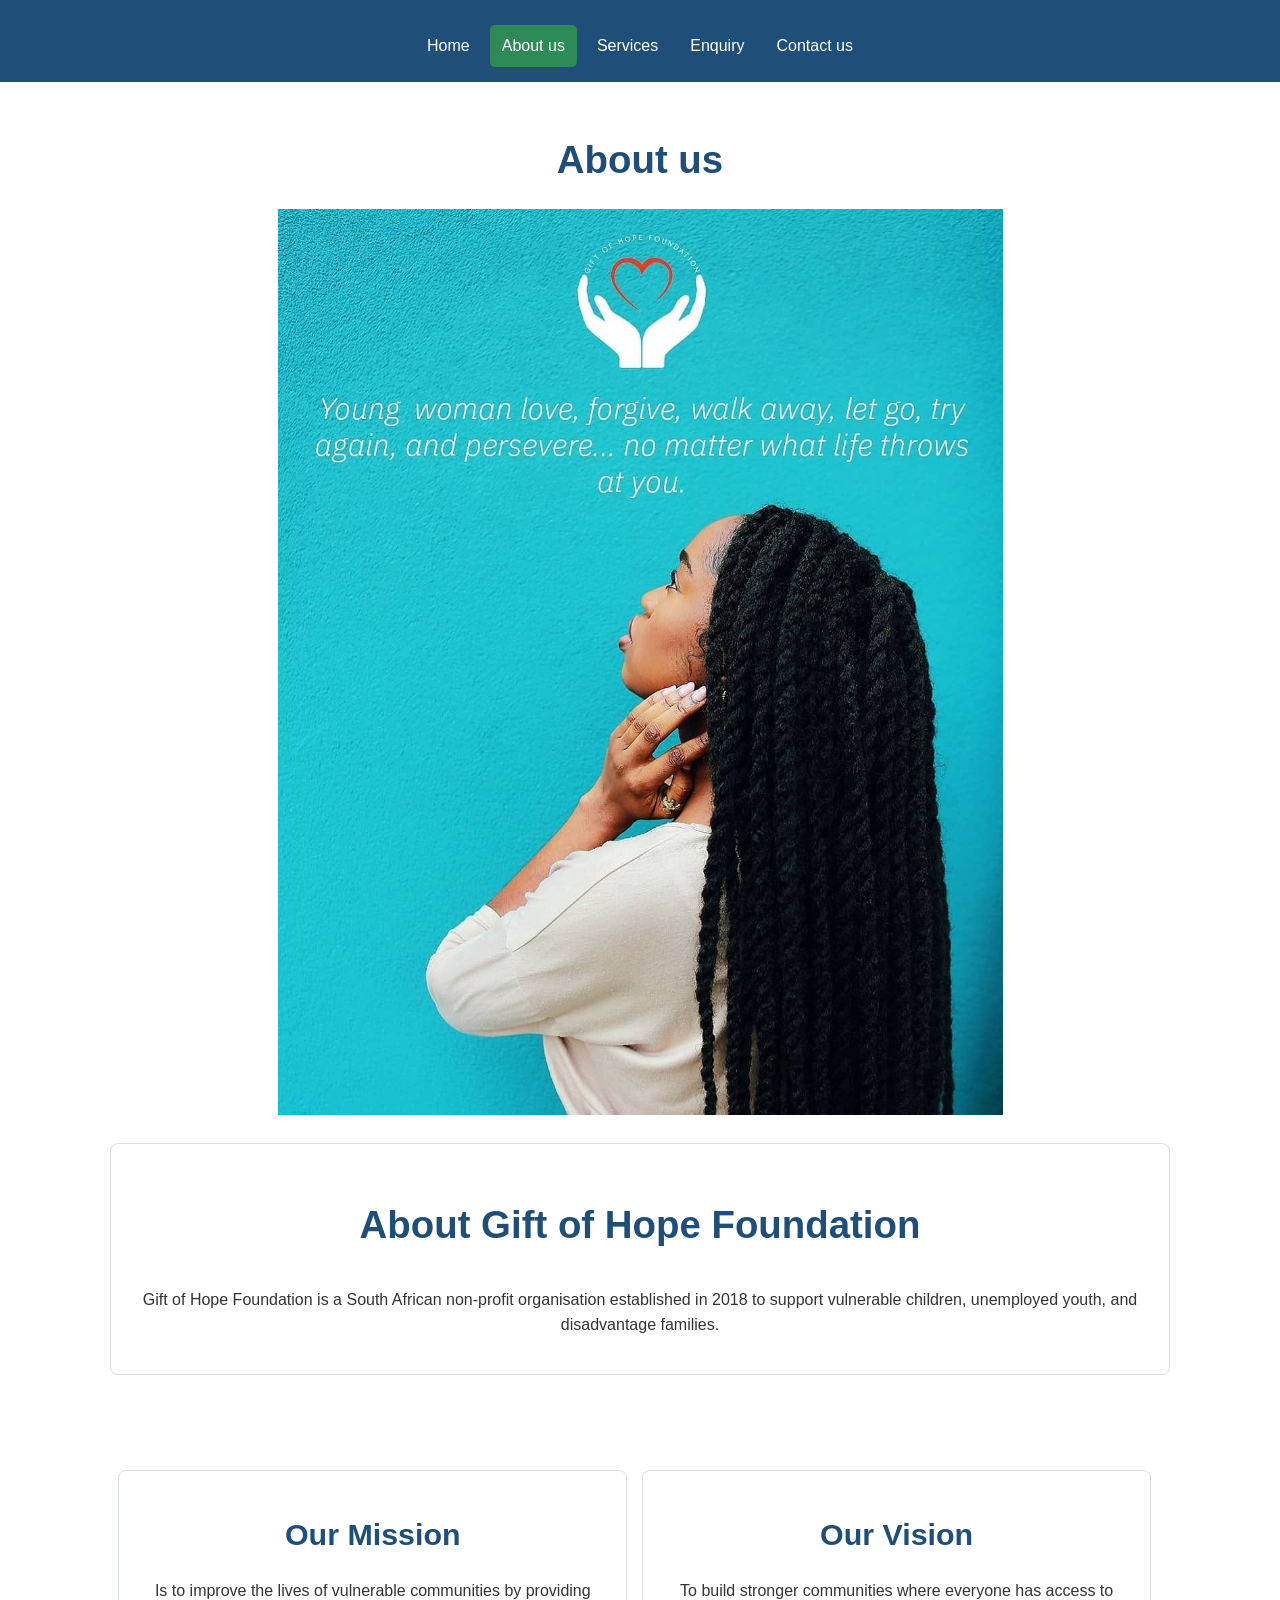
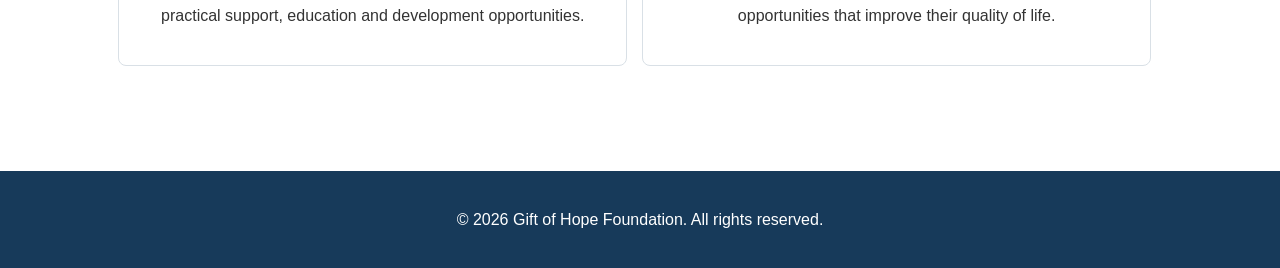
==== commit 6f00277c: "Fix About page active navigation state" ====
--- a/pages/about.html
+++ b/pages/about.html
@@ -48,8 +48,7 @@
             <ul>
 
                 <li>
-                    <a href="../index.html"
-                       aria-current="page">
+                    <a href="../index.html">
                         Home
                     </a>
                 </li>
--- a/assets/css/styles.css
+++ b/assets/css/styles.css
@@ -335,3 +335,136 @@
 /* PART 2: The mobile breakpoint works together with JavaScript for the menu. */
 
 /* PART 2: Smaller heading sizes improve readability on small screens. */
+
+
+/* PART 3: Small transitions make buttons and cards respond smoothly. */
+.btn,
+button,
+article {
+    transition: 0.3s ease;
+}
+
+/* PART 3: Simple page-load transition used by JavaScript. */
+.page-hero {
+    transform: translateY(10px);
+    transition: transform 0.5s ease;
+}
+
+.page-ready .page-hero {
+    transform: translateY(0);
+}
+
+/* PART 3: Service search area. */
+.service-search {
+    max-width: 600px;
+    margin: 20px 0;
+}
+
+.service-search input {
+    margin-top: 5px;
+}
+
+/* PART 3: Accordion styles. */
+.accordion {
+    margin-top: 35px;
+}
+
+.accordion-button {
+    display: block;
+    width: 100%;
+    margin-top: 10px;
+    text-align: left;
+    background-color: #eef6fb;
+    color: #1f4e79;
+    border: 1px solid #d9e0e6;
+}
+
+.accordion-button[aria-expanded="true"] {
+    background-color: #dceef9;
+}
+
+.accordion-content {
+    display: none;
+    margin: 0;
+    padding: 15px;
+    border: 1px solid #d9e0e6;
+    border-top: 0;
+}
+
+.accordion-content.open {
+    display: block;
+}
+
+/* PART 3: Form error feedback. */
+.status.error {
+    background-color: #fbeaea;
+    border-color: #d89a9a;
+}
+
+/* PART 3: Google Maps embed. */
+.map-section {
+    margin-top: 35px;
+}
+
+.map-section iframe {
+    width: 100%;
+    min-height: 300px;
+    border: 0;
+    border-radius: 8px;
+}
+
+/* PART 3: Responsive navigation for the existing Part 2 nav button. */
+.nav-toggle {
+    display: none;
+    margin: 10px auto;
+    border: 1px solid #ffffff;
+}
+
+/* PART 3: Responsive navigation and typography. */
+@media (max-width: 700px) {
+
+    .nav-toggle {
+        display: block;
+    }
+
+    header nav ul {
+        display: none;
+        flex-direction: column;
+        width: 100%;
+    }
+
+    header nav.open ul {
+        display: flex;
+    }
+
+    header nav a {
+        width: 100%;
+        text-align: center;
+    }
+
+    .service-search {
+        width: 100%;
+    }
+}
+
+/* PART 3: Smaller screens. */
+@media (max-width: 450px) {
+
+    .map-section iframe {
+        min-height: 240px;
+    }
+}
+
+
+/* PART 3: Form feedback is hidden until JavaScript has a message to show. */
+.status {
+    display: none;
+    margin-top: 15px;
+    padding: 10px;
+    background-color: #eaf6ee;
+    border: 1px solid #9ed0ac;
+}
+
+.status.show {
+    display: block;
+}
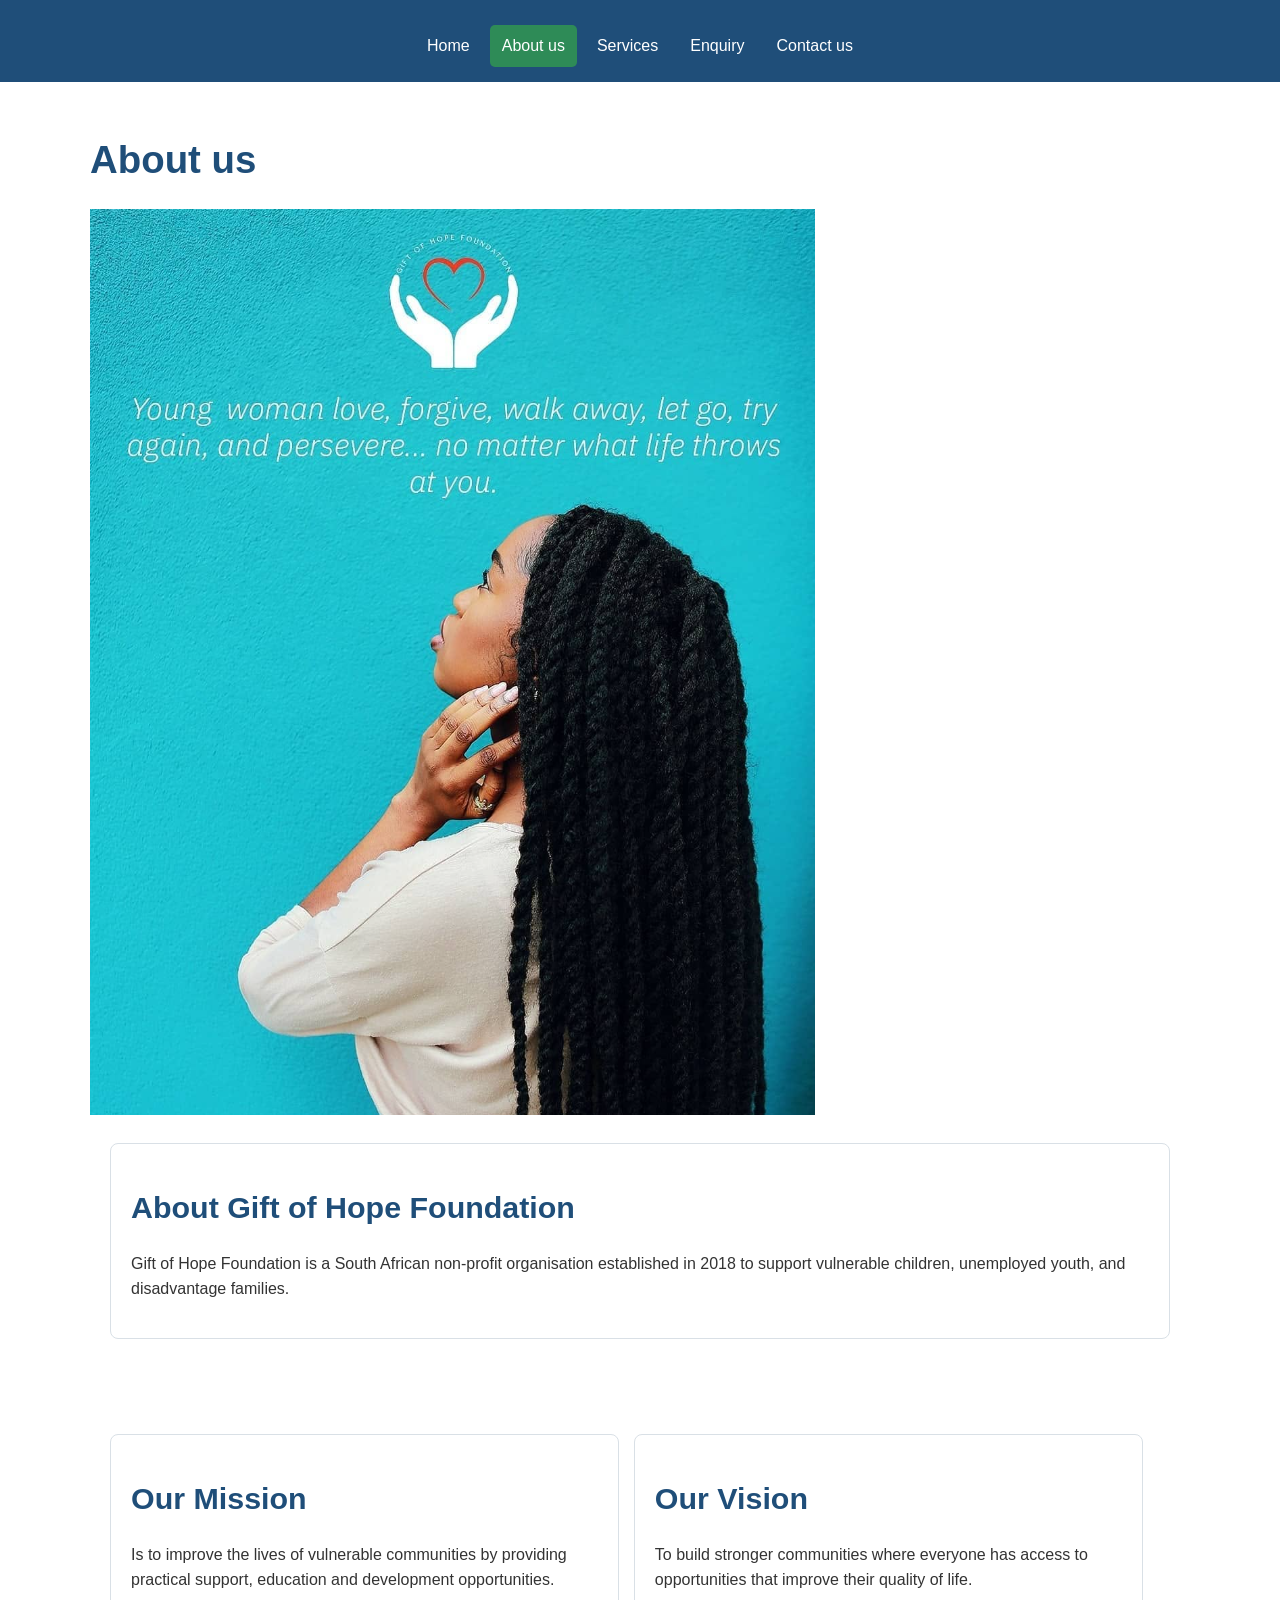
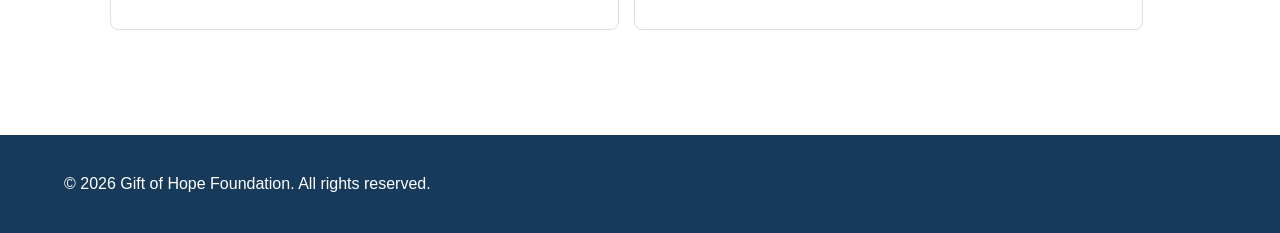
==== commit fe0fdefa: "Improve About page heading structure and remove presentation attributes" ====
--- a/pages/about.html
+++ b/pages/about.html
@@ -85,7 +85,7 @@
     </header>
 
 
-    <main align="center">
+    <main class="about-page">
 
         <h1>
             About us
@@ -100,9 +100,9 @@
 
             <article>
 
-                <h1>
+                <h2>
                     About Gift of Hope Foundation
-                </h1>
+                </h2>
 
                 <p>
                     Gift of Hope Foundation is a South African
@@ -154,7 +154,7 @@
 
     <footer>
 
-        <p align="center">
+        <p class="footer-text">
             &copy; 2026 Gift of Hope Foundation. All rights reserved.
         </p>
 
--- a/assets/css/styles.css
+++ b/assets/css/styles.css
@@ -468,3 +468,101 @@
 .status.show {
     display: block;
 }
+
+/* PART 3: Small helper text for search and form guidance. */
+.small,
+small {
+    font-size: 14px;
+    color: #555555;
+}
+
+
+/* PART 3: Hidden class used by the JavaScript search. */
+.hidden {
+    display: none;
+}
+
+/* PART 3: Simple image gallery. */
+.gallery {
+    display: flex;
+    flex-wrap: wrap;
+    gap: 15px;
+    margin-top: 25px;
+}
+
+.gallery-item {
+    width: 30%;
+    padding: 0;
+    background-color: #ffffff;
+    border: 1px solid #d9e0e6;
+}
+
+.gallery-image {
+    display: block;
+    width: 100%;
+    height: 180px;
+    object-fit: cover;
+    cursor: pointer;
+}
+
+.gallery-item:hover,
+.gallery-item:focus {
+    box-shadow: 0 4px 10px rgba(0, 0, 0, 0.10);
+}
+
+/* PART 3: Lightbox created by JavaScript. */
+.lightbox {
+    display: none;
+    position: fixed;
+    z-index: 1000;
+    top: 0;
+    left: 0;
+    width: 100%;
+    height: 100%;
+    padding: 30px;
+    background-color: rgba(0, 0, 0, 0.80);
+}
+
+.lightbox.open {
+    display: flex;
+    justify-content: center;
+    align-items: center;
+}
+
+.lightbox-box {
+    position: relative;
+    max-width: 900px;
+    width: 100%;
+    padding: 20px;
+    background-color: #ffffff;
+}
+
+.lightbox-image {
+    display: block;
+    max-width: 100%;
+    max-height: 75vh;
+    margin: 0 auto;
+}
+
+.lightbox-close {
+    display: block;
+    margin-left: auto;
+    margin-bottom: 10px;
+}
+
+/* PART 3: Make the gallery easier to use on smaller screens. */
+@media (max-width: 700px) {
+    .gallery-item {
+        width: 48%;
+    }
+}
+
+@media (max-width: 450px) {
+    .gallery-item {
+        width: 100%;
+    }
+
+    .gallery-image {
+        height: auto;
+    }
+}
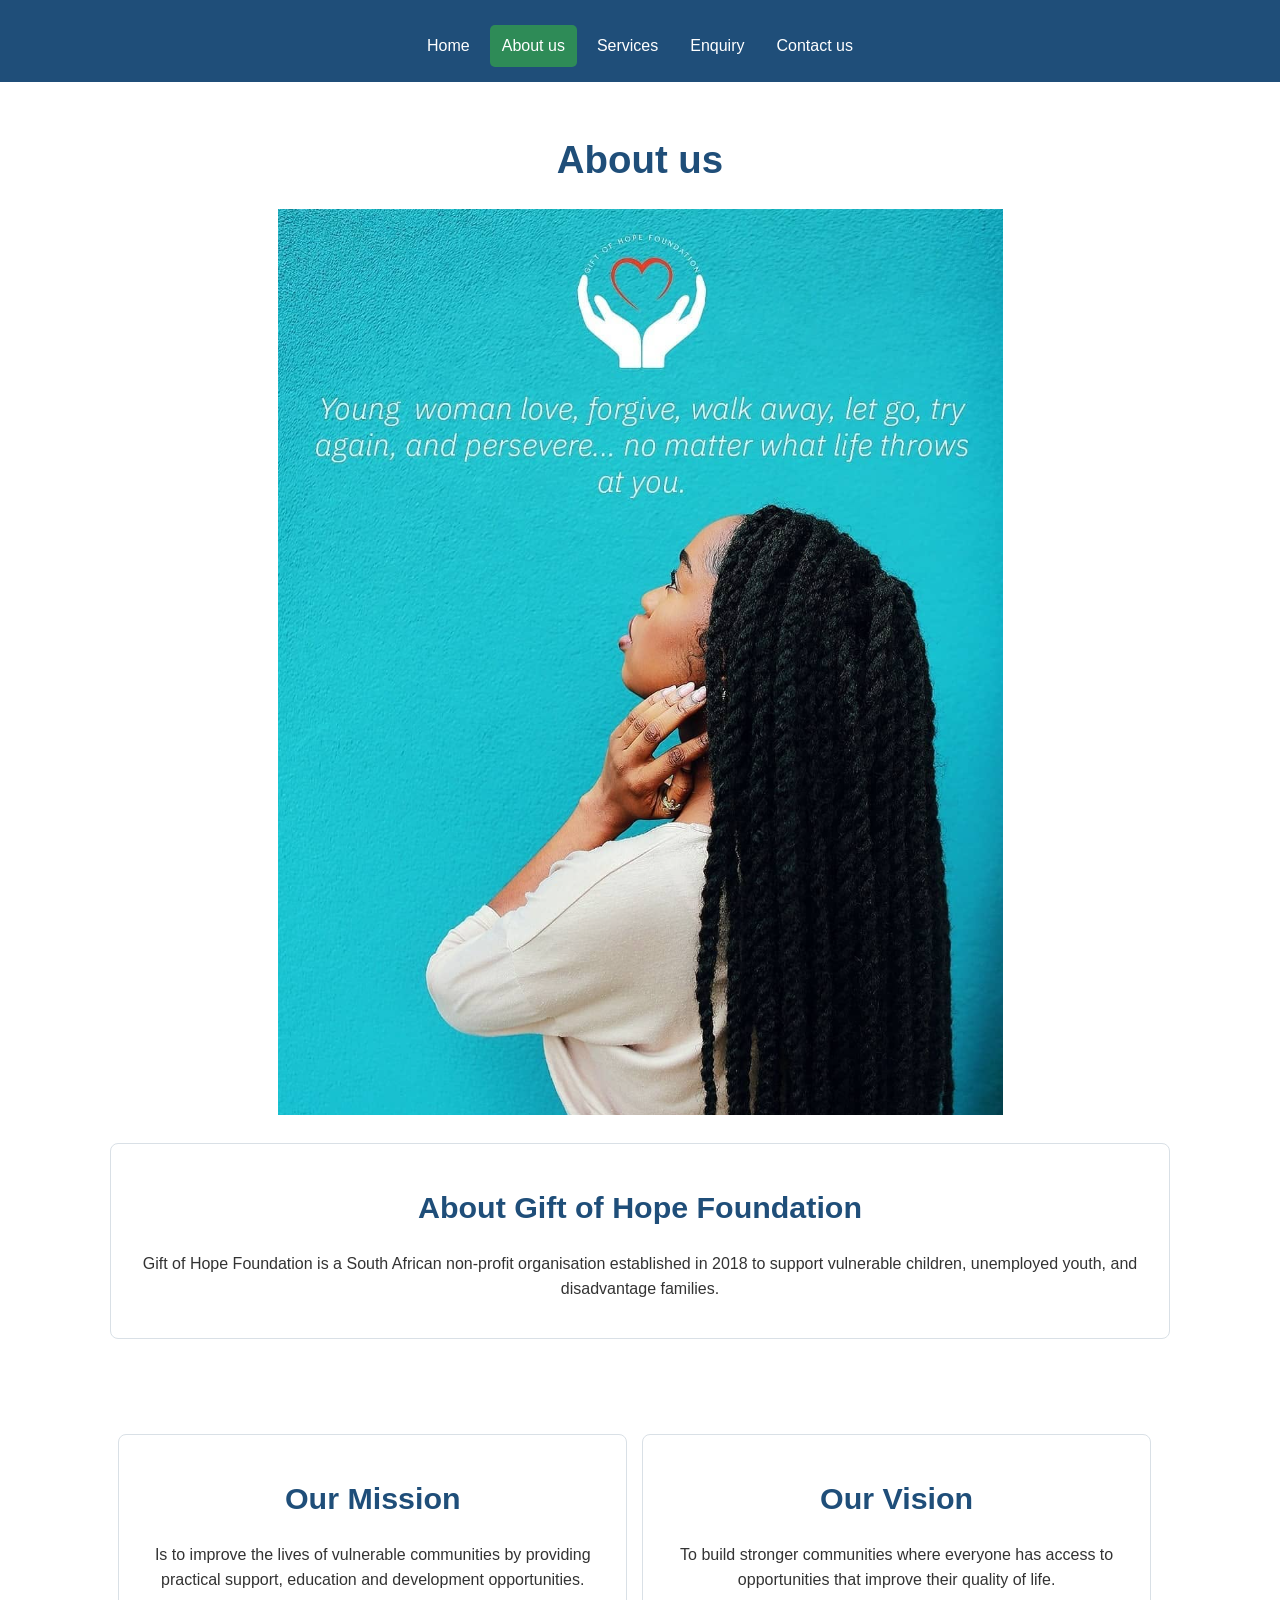
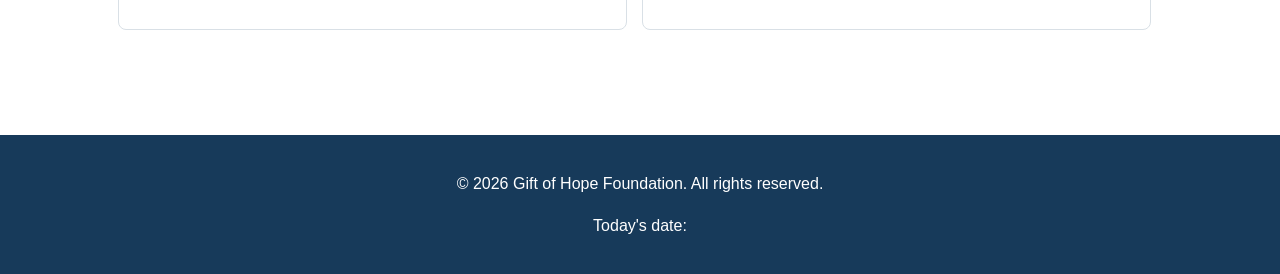
==== commit 4a21b0a3: "Add automatic current date to footer" ====
--- a/pages/about.html
+++ b/pages/about.html
@@ -158,6 +158,10 @@
             &copy; 2026 Gift of Hope Foundation. All rights reserved.
         </p>
 
+        <p class="footer-text">
+            Today's date: <span id="today-date"></span>
+        </p>
+
     </footer>
 
 </body>
--- a/assets/css/styles.css
+++ b/assets/css/styles.css
@@ -566,3 +566,13 @@
         height: auto;
     }
 }
+
+
+/* PART 3: Keep the About page centred without HTML presentation attributes. */
+.about-page {
+    text-align: center;
+}
+
+.footer-text {
+    text-align: center;
+}
